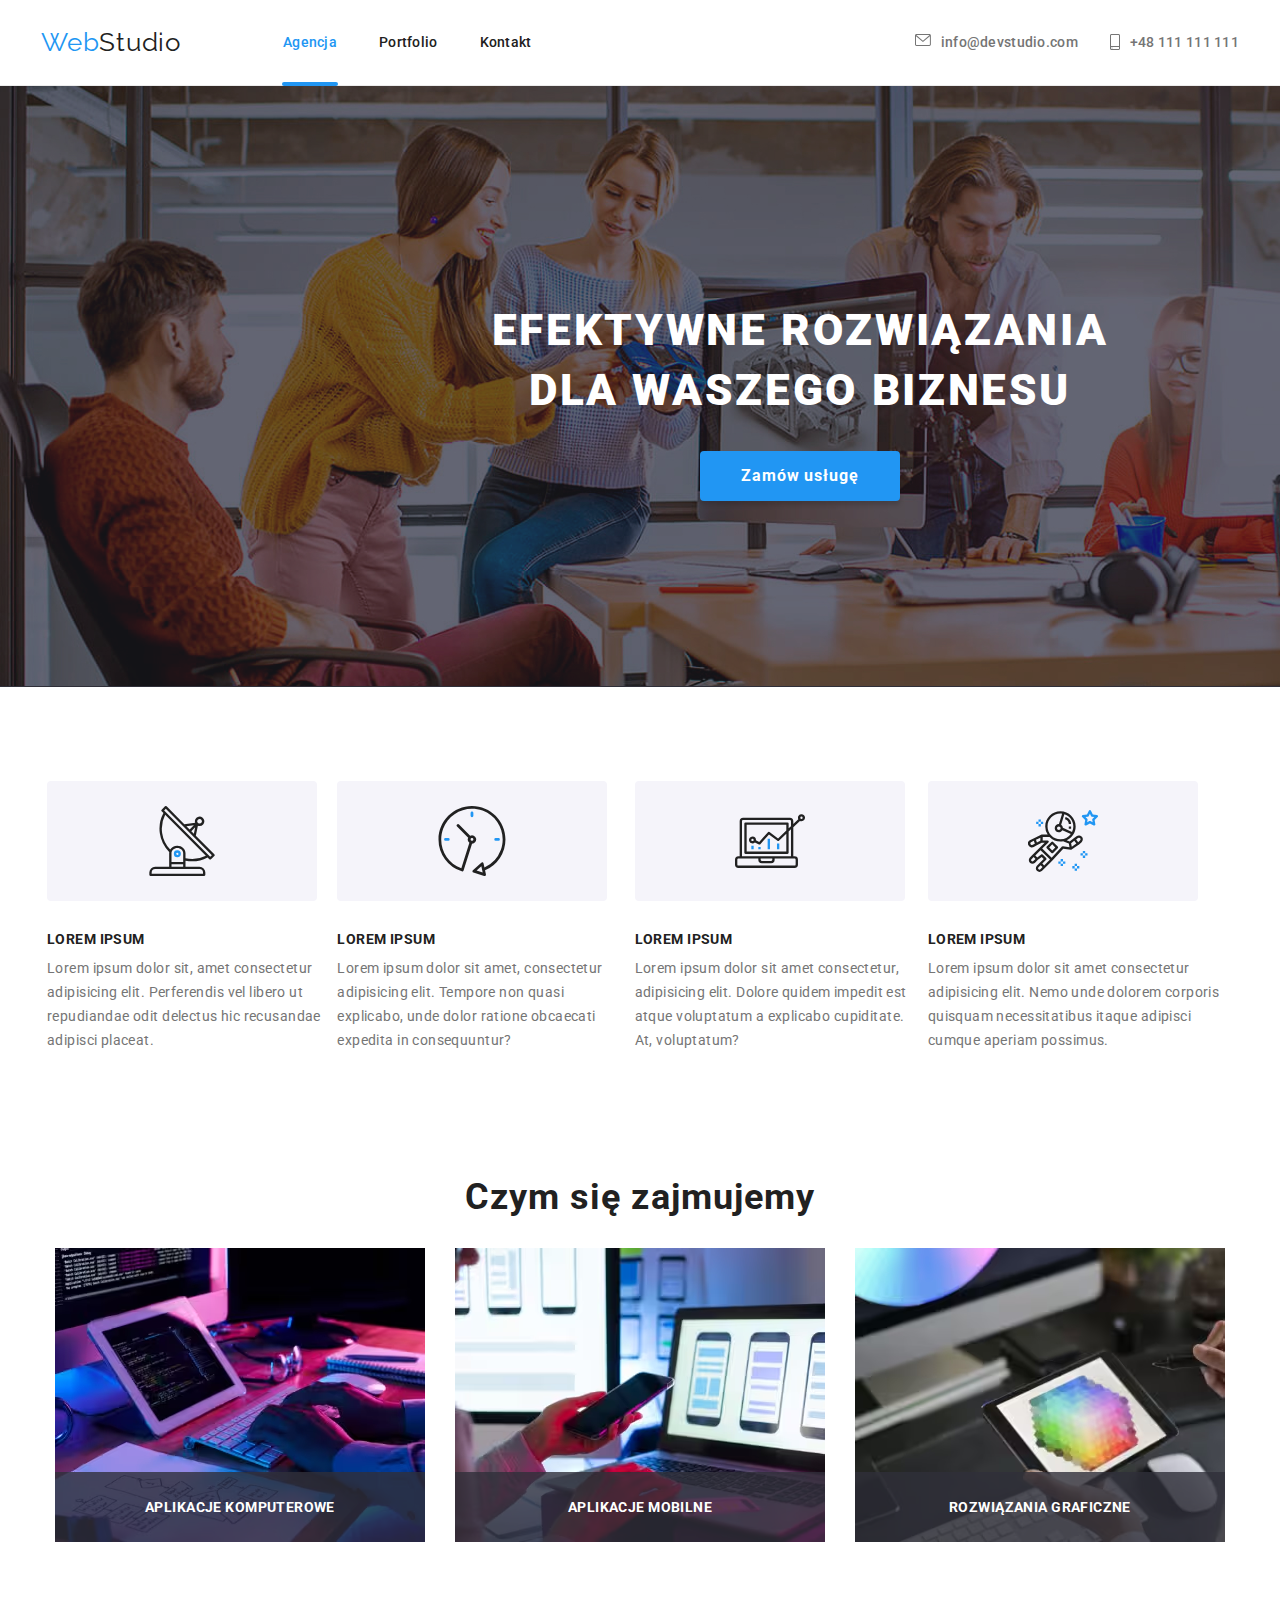
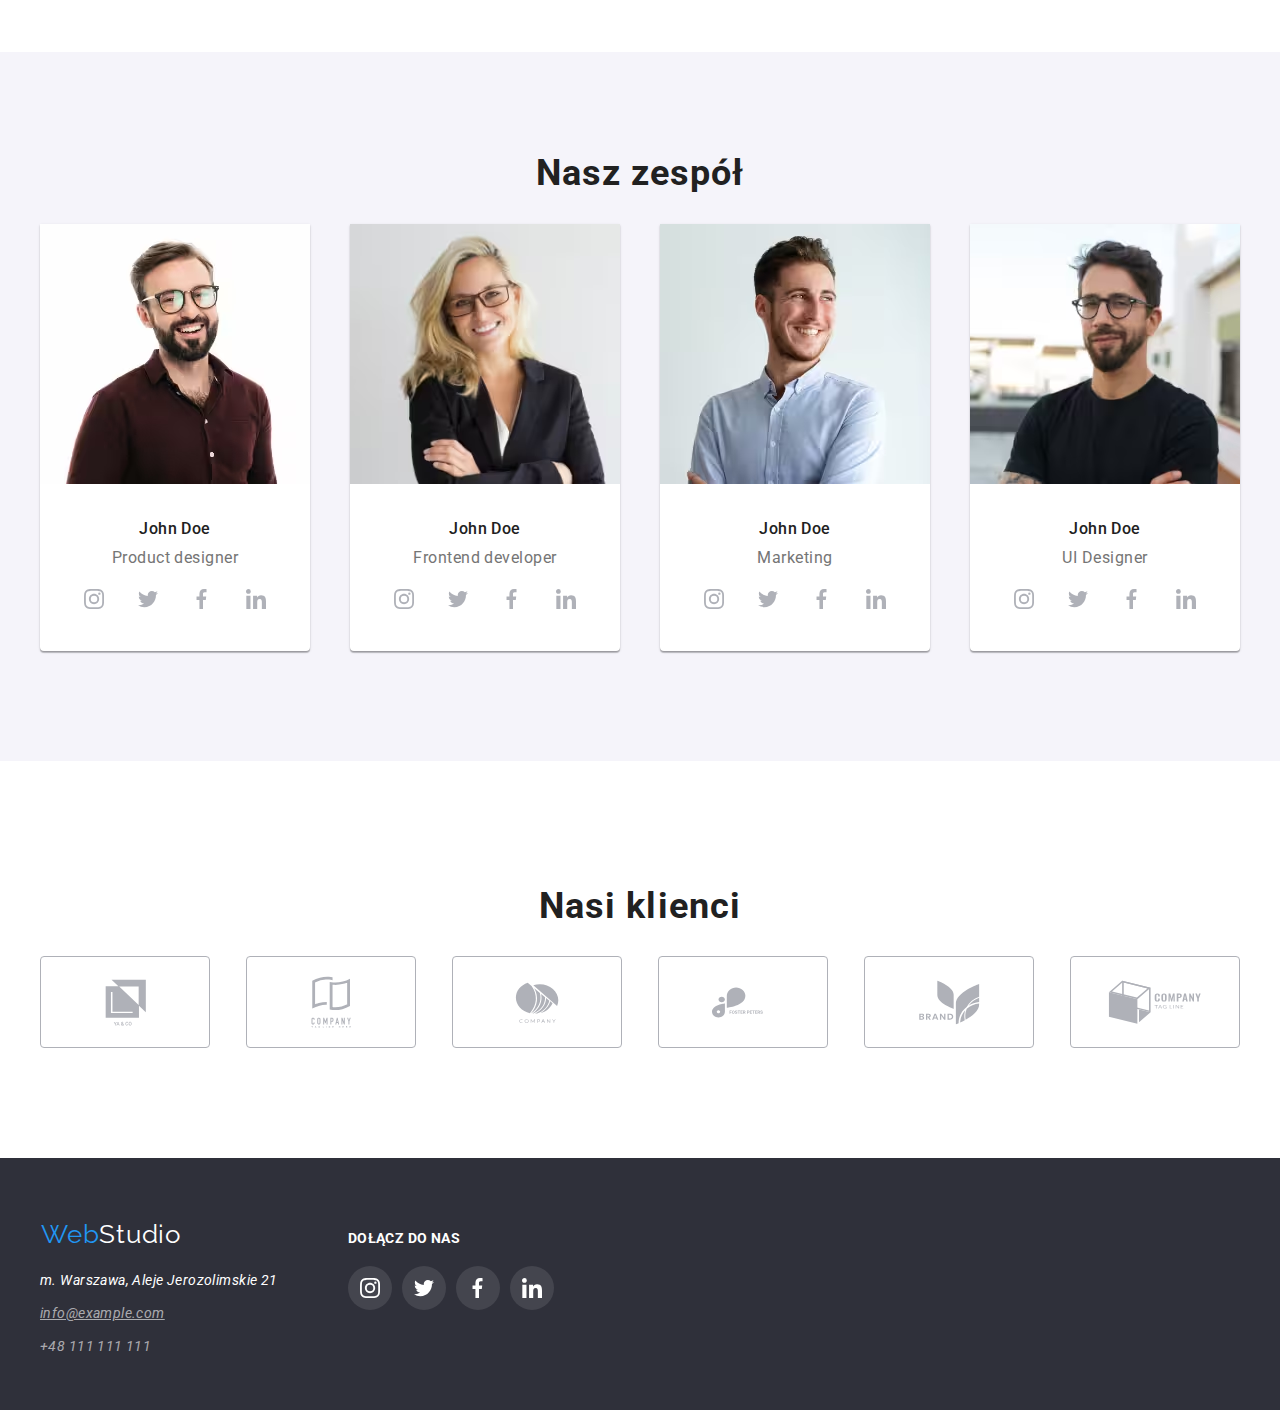
==== index.html @ 5cfadc45 "Initial commit" ====
<!DOCTYPE html>
<html lang="pl">
  <head>
    <meta charset="UTF-8" />
    <meta http-equiv="X-UA-Compatible" content="IE=edge" />
    <meta name="viewport" content="width=device-width, initial-scale=1.0" />
    <link rel="stylesheet" href="./css/normalize.css" />
    <link rel="stylesheet" href="./css/styles.css" />
    <link
      rel="stylesheet"
      href="https://fonts.googleapis.com/css?family=Raleway:700|Roboto:400,500,700,900"
    />
    <link rel="shortcut icon" href="#" />
    <title>Studio</title>
  </head>
  <body>
    <div class="modal is-hidden" data-modal>
      <div class="modal-window">
        <button class="modal-window-close" data-modal-close>
          <svg width="11px" height="11px">
            <use href="./images/icons.svg#icon-close-button"></use>
          </svg>
        </button>
      </div>
    </div>
    <header>
      <div class="container">
        <div class="header-left">
          <a href="index.html" rel="noopener noreferrer nofollow">
            <p class="logo">
              <span class="blue-text">Web</span>
              <span class="black-text">Studio</span>
            </p>
          </a>
          <nav>
            <!--Nawigacja strony-->
            <div class="box-nav-link">
              <a
                class="nav-link"
                href="index.html"
                rel="noopener noreferrer nofollow"
                >Agencja</a
              >
            </div>
            <div class="box-nav-link">
              <a href="portfolio.html" rel="noopener noreferrer nofollow"
                >Portfolio
              </a>
            </div>
            <div class="box-nav-link">
              <a href="./kontakt" rel="noopener noreferrer nofollow">Kontakt</a>
            </div>
          </nav>
        </div>
        <div class="header-right">
          <!--Dane kontaktowe-->
          <ul class="contact-top">
            <li>
              <a href="mailto:info@devstudio.com">
                <svg width="16px" height="12px">
                  <use href="./images/icons.svg#icon-mail"></use>
                </svg>
                info@devstudio.com
              </a>
            </li>
            <li>
              <a href="tel:+48111111111">
                <svg width="10px" height="16px">
                  <use href="./images/icons.svg#icon-tel"></use>
                </svg>
                +48 111 111 111
              </a>
            </li>
          </ul>
        </div>
      </div>
    </header>
    <main class="allwidth">
      <div id="order">
        <!--Treść z głównym nagłówkiem i przyciskiem-->
        <div class="container">
          <ul>
            <li>
              <h1>
                <span class="white-text"
                  >EFEKTYWNE ROZWIĄZANIA<br />
                  DLA WASZEGO BIZNESU</span
                >
              </h1>
            </li>
            <li>
              <button class="order-button" type="button" data-modal-open>
                Zamów usługę
              </button>
            </li>
          </ul>
        </div>
      </div>
      <div id="white">
        <div class="container">
          <ul class="lorem-index section">
            <li>
              <div class="div-icon-lorem">
                <svg width="70px" height="70px">
                  <use href="./images/icons.svg#icon-antenna1"></use>
                </svg>
              </div>
              <h4>LOREM IPSUM</h4>
              <p>
                Lorem ipsum dolor sit, amet consectetur adipisicing elit.
                Perferendis vel libero ut repudiandae odit delectus hic
                recusandae adipisci placeat.
              </p>
            </li>
            <li>
              <div class="div-icon-lorem">
                <svg width="70px" height="70px">
                  <use href="./images/icons.svg#icon-clock1"></use>
                </svg>
              </div>
              <h4>LOREM IPSUM</h4>
              <p>
                Lorem ipsum dolor sit amet, consectetur adipisicing elit.
                Tempore non quasi explicabo, unde dolor ratione obcaecati
                expedita in consequuntur?
              </p>
            </li>
            <li>
              <div class="div-icon-lorem">
                <svg width="70px" height="70px">
                  <use href="./images/icons.svg#icon-diagram1"></use>
                </svg>
              </div>
              <h4>LOREM IPSUM</h4>
              <p>
                Lorem ipsum dolor sit amet consectetur, adipisicing elit. Dolore
                quidem impedit est atque voluptatum a explicabo cupiditate. At,
                voluptatum?
              </p>
            </li>
            <li>
              <div class="div-icon-lorem">
                <svg width="70px" height="70px">
                  <use href="./images/icons.svg#icon-astronaut1"></use>
                </svg>
              </div>
              <h4>LOREM IPSUM</h4>
              <p>
                Lorem ipsum dolor sit amet consectetur adipisicing elit. Nemo
                unde dolorem corporis quisquam necessitatibus itaque adipisci
                cumque aperiam possimus.
              </p>
            </li>
          </ul>
        </div>
        <div class="what-we-do section container">
          <h2>Czym się zajmujemy</h2>
          <ul>
            <li>
              <!--Obraz po lewej-->
              <div class="picture-what-we-do">
                <div class="description-picture-what-we-do">
                  <p>APLIKACJE KOMPUTEROWE</p>
                </div>
                <picture>
                  <source
                    srcset="./images/picleft.avif"
                    type="image/avif"
                    width="370"
                    height="294"
                  />
                  <source
                    srcset="./images/picleft.png"
                    type="image/png"
                    width="370"
                    height="294"
                  />
                  <img
                    src="./images/picleft.jpg"
                    alt="Pisanie kodu to nasza pasja"
                    width="370"
                    height="294"
                  />
                </picture>
              </div>
            </li>
            <li>
              <!--Obraz w środku-->
              <div class="picture-what-we-do">
                <div class="description-picture-what-we-do">
                  <p>APLIKACJE MOBILNE</p>
                </div>
                <picture>
                  <source
                    srcset="./images/piccenter.avif"
                    type="image/avif"
                    width="370"
                    height="294"
                  />
                  <source
                    srcset="./images/piccenter.png"
                    type="image/png"
                    width="370"
                    height="294"
                  />
                  <img
                    src="./images/piccenter.jpg"
                    alt="Responsywność stron internetowych dostosowana do urządzeń"
                    width="370"
                    height="294"
                  />
                </picture>
              </div>
            </li>
            <li>
              <!--Obraz po prawej-->
              <div class="picture-what-we-do">
                <div class="description-picture-what-we-do">
                  <p>ROZWIĄZANIA GRAFICZNE</p>
                </div>
                <picture>
                  <source
                    srcset="./images/picright.avif"
                    type="image/avif"
                    width="370"
                    height="294"
                  />
                  <source
                    srcset="./images/picright.png"
                    type="image/png"
                    width="370"
                    height="294"
                  />
                  <img
                    src="./images/picright.jpg"
                    alt="Design i kolorystyka naszych stron zadowoli nawet najbardziej wymagających"
                    width="370"
                    height="294"
                  />
                </picture>
              </div>
            </li>
          </ul>
        </div>
      </div>
      <div id="team" class="section">
        <div class="container team">
          <h2>Nasz zespół</h2>
          <ul class="team-cards">
            <li>
              <!--Osoba 1-->
              <picture>
                <source
                  srcset="./images/team1.avif"
                  type="image/avif"
                  width="270"
                  height="260"
                />
                <source
                  srcset="./images/team1.png"
                  type="image/png"
                  width="270"
                  height="260"
                />
                <img
                  src="./images/team1.jpg"
                  alt="Uśmiechnięty Joe Doe w okularach i polo"
                  width="270"
                  height="260"
                />
              </picture>
              <!--Opis osoby 1-->
              <h4>John Doe</h4>
              <p>Product designer</p>
              <ul class="socials-in-team">
                <li>
                  <svg width="20px" height="20px">
                    <use href="./images/icons.svg#icon-instagram"></use>
                  </svg>
                </li>
                <li>
                  <svg width="20px" height="20px">
                    <use href="./images/icons.svg#icon-twitter"></use>
                  </svg>
                </li>
                <li>
                  <svg width="20px" height="20px">
                    <use href="./images/icons.svg#icon-facebook"></use>
                  </svg>
                </li>
                <li>
                  <svg width="20px" height="20px">
                    <use href="./images/icons.svg#icon-linkedin"></use>
                  </svg>
                </li>
              </ul>
            </li>
            <li>
              <!--Osoba 2-->
              <picture>
                <source
                  srcset="./images/team2.avif"
                  type="image/avif"
                  width="270"
                  height="260"
                />
                <source
                  srcset="./images/team2.png"
                  type="image/png"
                  width="270"
                  height="260"
                />
                <img
                  src="./images/team2.jpg"
                  alt="Pewna siebie blond włosa Joe w żakiecie"
                  width="270"
                  height="260"
                />
              </picture>
              <!--Opis osoby 2-->
              <h4>John Doe</h4>
              <p>Frontend developer</p>
              <ul class="socials-in-team">
                <li>
                  <svg width="20px" height="20px">
                    <use href="./images/icons.svg#icon-instagram"></use>
                  </svg>
                </li>
                <li>
                  <svg width="20px" height="20px">
                    <use href="./images/icons.svg#icon-twitter"></use>
                  </svg>
                </li>
                <li>
                  <svg width="20px" height="20px">
                    <use href="./images/icons.svg#icon-facebook"></use>
                  </svg>
                </li>
                <li>
                  <svg width="20px" height="20px">
                    <use href="./images/icons.svg#icon-linkedin"></use>
                  </svg>
                </li>
              </ul>
            </li>
            <li>
              <!--Osoba 3-->
              <picture>
                <source
                  srcset="./images/team3.avif"
                  type="image/avif"
                  width="270"
                  height="260"
                />
                <source
                  srcset="./images/team3.png"
                  type="image/png"
                  width="270"
                  height="260"
                />
                <img
                  src="./images/team3.jpg"
                  alt="Szczęśliwy Joe w jasnej koszuli"
                  width="270"
                  height="260"
                />
              </picture>
              <!--Opis osoby 3-->
              <h4>John Doe</h4>
              <p>Marketing</p>
              <ul class="socials-in-team">
                <li>
                  <svg width="20px" height="20px">
                    <use href="./images/icons.svg#icon-instagram"></use>
                  </svg>
                </li>
                <li>
                  <svg width="20px" height="20px">
                    <use href="./images/icons.svg#icon-twitter"></use>
                  </svg>
                </li>
                <li>
                  <svg width="20px" height="20px">
                    <use href="./images/icons.svg#icon-facebook"></use>
                  </svg>
                </li>
                <li>
                  <svg width="20px" height="20px">
                    <use href="./images/icons.svg#icon-linkedin"></use>
                  </svg>
                </li>
              </ul>
            </li>
            <li>
              <!--Osoba 4-->
              <picture>
                <source
                  srcset="./images/team4.avif"
                  type="image/avif"
                  width="270"
                  height="260"
                />
                <source
                  srcset="./images/team4.png"
                  type="image/png"
                  width="270"
                  height="260"
                />
                <img
                  src="./images/team4.jpg"
                  alt="Zadowolony Joe w okularach i t-shircie"
                  width="270"
                  height="260"
                />
              </picture>
              <!--Opis osoby 4-->
              <h4>John Doe</h4>
              <p>UI Designer</p>
              <ul class="socials-in-team">
                <li>
                  <svg width="20px" height="20px">
                    <use href="./images/icons.svg#icon-instagram"></use>
                  </svg>
                </li>
                <li>
                  <svg width="20px" height="20px">
                    <use href="./images/icons.svg#icon-twitter"></use>
                  </svg>
                </li>
                <li>
                  <svg width="20px" height="20px">
                    <use href="./images/icons.svg#icon-facebook"></use>
                  </svg>
                </li>
                <li>
                  <svg width="20px" height="20px">
                    <use href="./images/icons.svg#icon-linkedin"></use>
                  </svg>
                </li>
              </ul>
            </li>
          </ul>
        </div>
      </div>
      <div id="clients" class="section">
        <div class="container">
          <h2>Nasi klienci</h2>
          <ul class="clients-logo-list">
            <li>
              <!--Pierwszy klient--><svg width="41px" height="47px">
                <use href="./images/icons.svg#icon-company1"></use>
              </svg>
            </li>
            <li>
              <!--Drugi klient--><svg width="40px" height="52px">
                <use href="./images/icons.svg#icon-company2"></use>
              </svg>
            </li>
            <li>
              <!--Trzeci klient--><svg width="44px" height="41px">
                <use href="./images/icons.svg#icon-company3"></use>
              </svg>
            </li>
            <li>
              <!--Czwarty klient--><svg width="63px" height="45px">
                <use href="./images/icons.svg#icon-company4"></use>
              </svg>
            </li>
            <li>
              <!--Piąty klient--><svg width="63px" height="45px">
                <use href="./images/icons.svg#icon-company5"></use>
              </svg>
            </li>
            <li>
              <!--Szósty klient--><svg width="94px" height="44px">
                <use href="./images/icons.svg#icon-company6"></use>
              </svg>
            </li>
          </ul>
        </div>
      </div>
    </main>
    <footer>
      <div class="container">
        <div class="contact-in-footer">
          <a href="index.html" rel="noopener noreferrer nofollow">
            <p class="logo">
              <span class="blue-text">Web</span
              ><span class="white-text">Studio</span>
            </p>
          </a>
          <address>
            <!--Dane kontaktowe stopka-->
            <p class="contact-bottom-add">
              m. Warszawa, Aleje Jerozolimskie 21
            </p>
            <p class="contact-bottom-mail">info@example.com</p>
            <p class="contact-bottom-tel">+48 111 111 111</p>
          </address>
        </div>
        <div class="footer-right">
          <p>DOŁĄCZ DO NAS</p>
          <ul class="socials-in-footer">
            <li>
              <svg width="20px" height="20px">
                <use href="./images/icons.svg#icon-instagram"></use>
              </svg>
            </li>
            <li>
              <svg width="20px" height="20px">
                <use href="./images/icons.svg#icon-twitter"></use>
              </svg>
            </li>
            <li>
              <svg width="20px" height="20px">
                <use href="./images/icons.svg#icon-facebook"></use>
              </svg>
            </li>
            <li>
              <svg width="20px" height="20px">
                <use href="./images/icons.svg#icon-linkedin"></use>
              </svg>
            </li>
          </ul>
        </div>
      </div>
    </footer>
    <script src="./js/modal.js"></script>
  </body>
</html>
---- css/styles.css ----
body{
    background-color: #FFFFFF;
    color: #212121;
    font-family: 'Roboto';
    display:flex;
    flex-direction: column;
}
ul{
    list-style-type: none;
}
.allwidth{
    width:100%;
}
button{
    border: none;
}
button:hover{
    cursor: pointer;
}
#white h2{
    font-size: 36px;
    line-height: 117%;
    text-align: center;
    letter-spacing: 0.03em;
}
#team h2{
    font-size: 36px;
    line-height: 117%;
    text-align: center;
    letter-spacing: 0.03em;
}
.container{
    width:1200px;
}
.blue-text,
address p:hover,
address p:focus,
a:hover,
a:focus,
a.nav-link,
.contact-top a:hover,
.contact-top a:focus{
    color: #2196F3;
}
.black-text{
    color: #212121;
}
.white-text{
    color: #FFFFFF;
}

/*header*/
header{
    border-bottom: 1px solid #ECECEC;
    width: 100%;
    display: flex;
    justify-content: center;
}
header .container{
    display:flex;
    flex-direction: row;
    justify-content: space-between;
    align-items: center;
}
header .header-left{
    display: flex;
    flex-direction: row;
}
header ul.contact-top{
    margin:0;
    padding-left: 0px;
}
header ul.contact-top li:first-child{
    padding-right: 30px;
}
header .logo{
    padding-right: 100px;
}
.logo {
    font-family: 'Raleway';
    font-size: 26px;
    line-height: 119%;
    letter-spacing: 0.03em;
    display:flex;
}
/* nav */
nav {
    font-weight: 500;
    font-size: 14px;
    line-height: 115%;
    letter-spacing: 0.02em;
    display: flex;
    align-items: center;
    flex-direction: row;
    position: relative;
}
nav a{
    transition: 250ms cubic-bezier(0.4, 0, 0.2, 1);
}
div.box-nav-link{
    margin-left: 40px;
}
div.box-nav-link:first-child{
    margin-left: 0;
}
div.box-nav-link{
    height: 100%;
    display: flex;
    align-items: center;
    position: relative;
}
a.nav-link::after{
    content: "";
    width: 100%;
    height: 4px;
    display: inline-block;
    background-color:#2196F3;
    border-radius: 2px;
    position: absolute;
    bottom: -1px;
    left: 0px;
}
/* contact-top*/
ul.contact-top{
    display: flex;
    flex-direction: row;
    justify-content: center;
}
li.contact-top{
    align-items: center;
}
.contact-top svg{
    fill: #757575;
    margin-right: 10px;
}
.contact-top a {
    color: #757575;
    font-family: 'Roboto';
    font-weight: 500;
    font-size: 14px;
    letter-spacing: 0.02em;
    display: flex;
    flex-direction: row;
    justify-content: space-between;
    transition: 250ms cubic-bezier(0.4, 0, 0.2, 1);
}
.contact-top a:hover svg,
.contact-top a:focus svg{
    fill: #2196F3;
}
/*footer*/
footer{
    background-color: #2F303A;
    width: 100%;
    display: flex;
    justify-content: space-around;
    height:252px;
}
footer .logo {
    margin: 0;
}
footer .container{
    display: flex;
    flex-direction: row;
    justify-content: flex-start;
    align-items: center;
}
footer .contact-in-footer{
    margin-right: 70px;
    height: 100%;
    padding-top:60px;
}
.contact-in-footer a{
    width:145px;
    height:31px;
    transition: 250ms cubic-bezier(0.4, 0, 0.2, 1);
}
.footer-right{
    height: 100%;
    padding-top: 72px;
}
ul.socials-in-footer {
    padding-left: 0;
    display: flex;
    flex-direction: row;
    justify-content: space-between;
    margin-top: 20px;
    margin-bottom: 0;
}
.socials-in-footer li{
    width: 44px;
    height: 44px;
    margin-left: 10px;
    display: flex;
    align-items: center;
    justify-content: center;
    background: #ffffff1a;
    border-radius: 50%;
    transition: 250ms cubic-bezier(0.4, 0, 0.2, 1);
}
.socials-in-footer li:first-child {
    margin-left: 0;
}
.socials-in-footer svg{
    fill:#FFFFFF;
}
.socials-in-footer li:hover,
.socials-in-footer li:focus{
    background: #2196F3;
    border-radius: 50%;
}
.footer-right p{
    font-weight: 700;
    font-size: 14px;
    letter-spacing: 0.03em;
    color: #FFFFFF;
    margin:0;
}

/*dalsze style*/
address p {
    font-weight: 400;
    font-size: 14px;
    line-height: 171%;
    letter-spacing: 0.03em;
    transition: 250ms cubic-bezier(0.4, 0, 0.2, 1);
}

.contact-bottom-add {
    color: #ffffff;
    margin:0;
    padding-top: 20px;
    padding-bottom: 9px;
}

.contact-bottom-mail {
    text-decoration-line: underline;
    color: #ffffff99;
    margin: 0;
}

.contact-bottom-tel {
    color: #ffffff99;
    padding-bottom: 60px;
    margin: 0;
    padding-top:9px;
}

/*wszystkie linki*/
a{
    text-decoration: none;
    color: #212121;
    display: inline-block;
    padding: 1px;
}

/*id order w index.html*/
#order {
    background-color: #2F303A;
    display: flex;
    justify-content: center;
    padding: 170px 0px;
    background-image: url('../images/team-work.png');
    background-repeat: no-repeat;
    background-position: 50% 50%;
    box-shadow: inset 1600px 600px rgba(47,48,58, 40%);
    background-size: contain;
    min-width: 1600px;
}
#order ul{
    display: flex;
    flex-direction: column;
    justify-content: center;
    align-items: center;
}
#order h1 {
    text-align: center;
    font-weight: 900;
    font-size: 44px;
    line-height: 136%;
    letter-spacing: 0.06em;
    text-transform: uppercase;
}
button.order-button {
    background-color: #2196F3;
    color: #FFFFFF;
    box-shadow: 0px 4px 4px #00000026;
    border-radius: 4px;
    font-weight: 700;
    font-size: 16px;
    line-height: 188%;
    text-align: center;
    padding: 10px 41px;
    letter-spacing: 0.06em;
}
#order .container ul{
    padding-left: 0;
}


/*opisy lorem w index.html*/
#white {
    margin: 0;
    display: flex;
    flex-direction: column;
    justify-content: center;
    align-items: center;
}
.lorem-index{
    font-size: 14px;
    letter-spacing: 0.03em;
   display: flex;
}
.lorem-index h4{
    margin:0;
    padding-top:30px;
    padding-bottom: 10px;
}
.lorem-index p{
    line-height: 171%;
    color:#757575;
    margin:0;
}
ul.lorem-index{
    padding-left: 0;
    padding-bottom: 0;
    margin:0;
}
.lorem-index li{
    padding: 0 7px;
}
.div-icon-lorem{
    width: 270px;
    height: 120px;
    background: #F5F4FA;
    border-radius: 4px;
    display: flex;
    align-items: center;
    justify-content: center;
}
/*czym się zajmujemy*/

.what-we-do ul{
    display:flex;
    justify-content: center;
    padding-left:0px;
}
.what-we-do li{
    padding-left: 30px;
}
.what-we-do li:first-child{
    padding-left: 0px;
}
.picture-what-we-do{
    width: 370px;
    height: 294px;
    position: relative;
}
.description-picture-what-we-do{
    position: absolute;
    bottom: 0px;
    width: 370px;
    height: 70px;
    background: rgba(47, 48, 58, 0.8);
}
.description-picture-what-we-do p{
    font-weight: 700;
    font-size: 14px;
    line-height: 16px;
    text-align: center;
    letter-spacing: 0.03em;
    text-transform: uppercase;
    color: #FFFFFF;
    padding: 27px 90px;
    margin: 0px;
}

/*id team w index.html*/
#team {
    background-color: #F5F4FA;
    padding-top: 70px;
    display: flex;
    justify-content: center;
}
#team ul.team-cards{
    display: flex;
    flex-direction: row;
    justify-content: space-between;
    padding-left: 0;
}
#team li {
    background-color: #FFFFFF;
    box-shadow: 0px 1px 3px rgba(0, 0, 0, 0.12), 0px 1px 1px rgba(0, 0, 0, 0.14), 0px 2px 1px rgba(0, 0, 0, 0.2);
    border-radius: 0px 0px 4px 4px;
}
ul.socials-in-team{
    padding-left: 0;
    text-align: center;
    display: flex;
    flex-direction: row;
    justify-content: center;
    margin-bottom: 30px;
}
#team .socials-in-team li{
    box-shadow:none;
    width: 44px;
    height: 44px;
    margin-left: 10px;
    display: flex;
    align-items: center;
    justify-content: center;
    background: #ffffff;
    border-radius: 50%;
    transition: 250ms cubic-bezier(0.4, 0, 0.2, 1);
}
#team .socials-in-team li:first-child{
    margin-left: 0;
}
#team .socials-in-team svg{
    fill:#AFB1B8;
}
#team .socials-in-team li:hover,
#team .socials-in-team li:focus{
    background: #2196F3;
    border-radius: 50%;
}
#team .socials-in-team li:hover svg,
#team .socials-in-team li:focus svg{
    fill: #ffffff;
}
#team h4{
    font-weight: 500;
    font-size: 16px;
    line-height: 19px;
    text-align: center;
    letter-spacing: 0.03em;
    color: #212121;
    margin:0;
    padding-top: 30px;
}
#team p{
    font-weight: 400;
    font-size: 16px;
    line-height: 19px;
    text-align: center;
    letter-spacing: 0.03em;
    color: #757575;
    padding-bottom: 10px;
    padding-top: 10px;
    margin:0;
}
/*nasi klienci #clients*/
#clients{
    display: flex;
    flex-direction: column;
    align-items: center;
    text-align: center;
}
.clients-logo-list{
    display: flex;
    flex-direction: row;
    justify-content: space-between;
    padding-left: 0;
}
#clients li{
    width:170px;
    height:92px;
    border: 1px solid #AFB1B8;
    border-radius: 4px;
    margin-left: 30px;
    display: flex;
    align-items: center;
    justify-content: center;
    transition: 250ms cubic-bezier(0.4, 0, 0.2, 1);
}
#clients li:first-child{
    margin-left: 0;
}
#clients li:hover,
#clients li:focus{
    border: 1px solid #2196F3;
}
#clients h2{
    font-weight: 700;
    font-size: 36px;
    line-height: 42px;
    letter-spacing: 0.03em;
}
#clients svg{
    fill:#AFB1B8;
}
#clients li:hover svg,
#clients li:focus svg{
    fill:#2196F3;
}

/*przyciski w portfolio.html*/
.filter-buttons{
    line-height: 162%;
    text-align: center;
    display: flex;
    align-items: row;
    justify-content: center;
}

.filter-buttons button{
    background-color: #F5F4FA;
    border-radius: 4px;
    padding: 10px 41px;
    margin-left:5px;
    margin-right:5px;
    margin-bottom: 34px;
    font-weight: 500;
    font-size: 16px;
    line-height: 162%;
    transition: 250ms cubic-bezier(0.4, 0, 0.2, 1);
}

.filter-buttons button:hover,
.filter-buttons button:focus{
    background-color: #2196F3;
    color: #ffffff;
    box-shadow: 0px 3px 1px rgba(0, 0, 0, 0.1), 0px 1px 2px #00000014, 0px 2px 2px rgba(0, 0, 0, 0.12);
}

/*obrazy z podpisami w portfolio.html*/
.main-portfolio{
    margin: 0;
    display: flex;
    flex-direction: column;
    justify-content: center;
    align-items: center;
}
.main-portfolio ul{
    padding-left: 0;
}
.projects{
    display: flex;
    flex-flow: row wrap;
}
.projects li{
    width: 370px;
    height:404px;
    margin-top: 30px;
    position: relative;
    overflow: hidden;
    transition: 250ms cubic-bezier(0.4, 0, 0.2, 1);
}
.picture-projects{
    position: relative;
    overflow: hidden;
}
.projects li:hover{
    box-shadow: 0px 1px 1px rgba(0, 0, 0, 0.12), 0px 4px 4px rgba(0, 0, 0, 0.06), 1px 4px 6px rgba(0, 0, 0, 0.16);
}
.projects li:hover .overlay-projects{
    transform: translateY(0);
}
.overlay-projects{
    position: absolute;
    width: 370px;
    height: 294px;
    background: rgba(33, 150, 243, 0.9);
    transform: translateY(101%);
    transition: transform 250ms cubic-bezier(0.4, 0, 0.2, 1);
    width: 100%;
    height: 100%;
    padding: 49px 45px 49px 24px;
}
.overlay-projects span{
    font-weight: 400;
    font-size: 18px;
    line-height: 156%;
    letter-spacing: 0.03em;
    color: #FFFFFF;
    margin:0;
}
.projects li:nth-child(-n+3){
    margin-top: 0;
}
.projects ul{
    margin-bottom: 30px;
}
ul.projects.container{
    padding-left: 0;
}
.projects li:nth-child(3n+2){
    margin-left: 30px;
    margin-right: 30px;
}
.projects h4{
    font-size: 18px;
    line-height: 200%;
    letter-spacing: 0.06em;
    padding-left: 24px;
    padding-right: 24px;
    margin-top: 20px;
    margin-bottom: 0;
}
.projects p{
    font-size: 16px;
    line-height: 188%;
    letter-spacing: 0.03em;
    padding-left: 24px;
    margin-bottom: 20px;
    margin-top: 4px;
}
.projects li{
    border-bottom: 1px solid #EEEEEE;
    border-left: 1px solid #EEEEEE;
    border-right: 1px solid #EEEEEE;
}
.section{
    padding-top: 94px;
    padding-bottom: 94px;
}
/*okno modalne*/
.is-hidden{
    pointer-events: none;
    visibility: hidden;
    opacity: 1;
    transform: translateX(0) translateY(0) scale(0) rotate(0) skew(0);
}
div.modal{
    position: fixed;
    background: rgba(0, 0, 0, 0.2);
    width: 100%;
    height: 100%;
    display: flex;
    align-items: center;
    justify-content: center;
    opacity:1;
    visibility: unset;
    transition: transform 250ms cubic-bezier(0.4, 0, 0.2, 1);
    z-index: 3;
}
div.modal-window{
    position: absolute;
    width: 528px;
    height: 581px;
    box-shadow: 0px 1px 3px rgba(0, 0, 0, 0.12), 0px 1px 1px rgba(0, 0, 0, 0.14), 0px 2px 1px rgba(0, 0, 0, 0.2);
    border-radius: 4px;
    background: #FFFFFF;
    overflow: hidden;
}
div.modal-window-close{
    background: #FFFFFF;
    border-radius: 4px; 
}
button.modal-window-close{
    position: absolute;
    top: 8px;
    right: 8px;
    width: 30px;
    height: 30px;
    border-radius: 2px;
    border: 1px solid rgba(0, 0, 0, 0.1);
    background: #ffffff;
    border-radius: 50%;
}
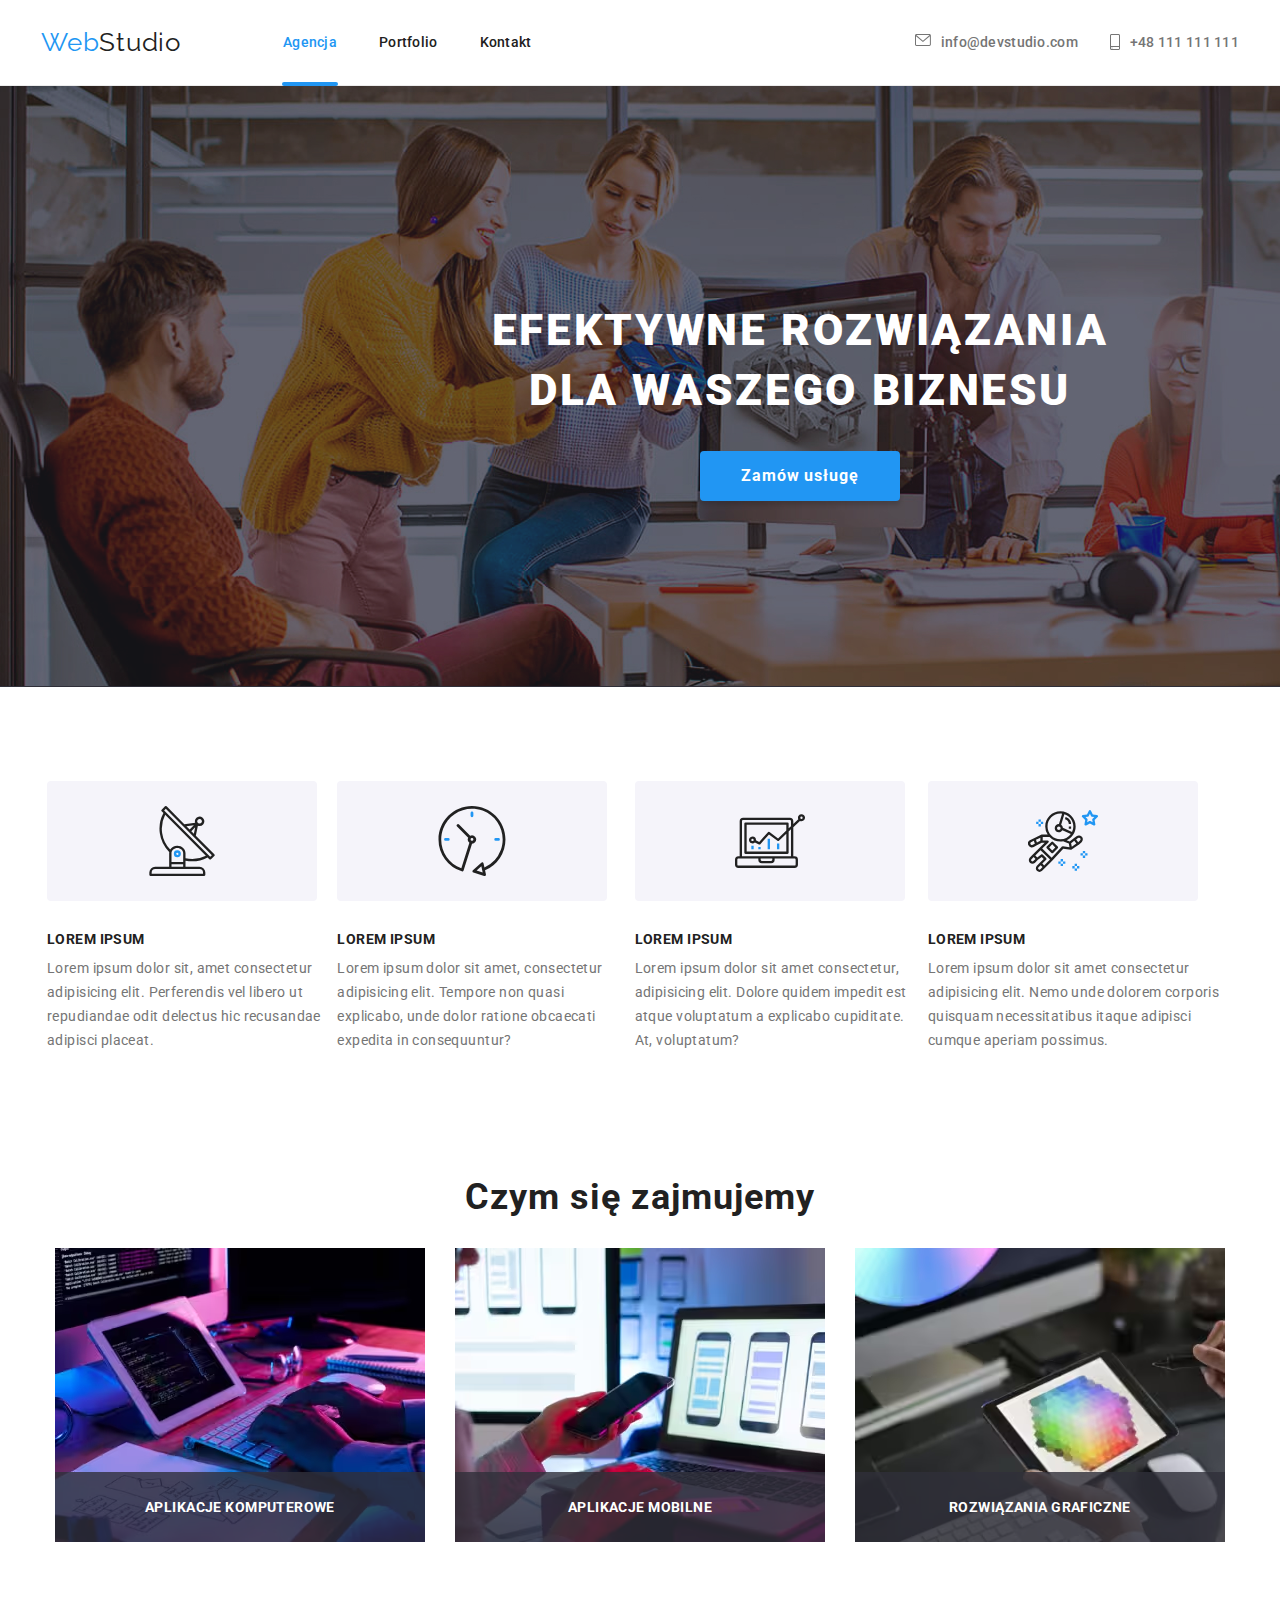
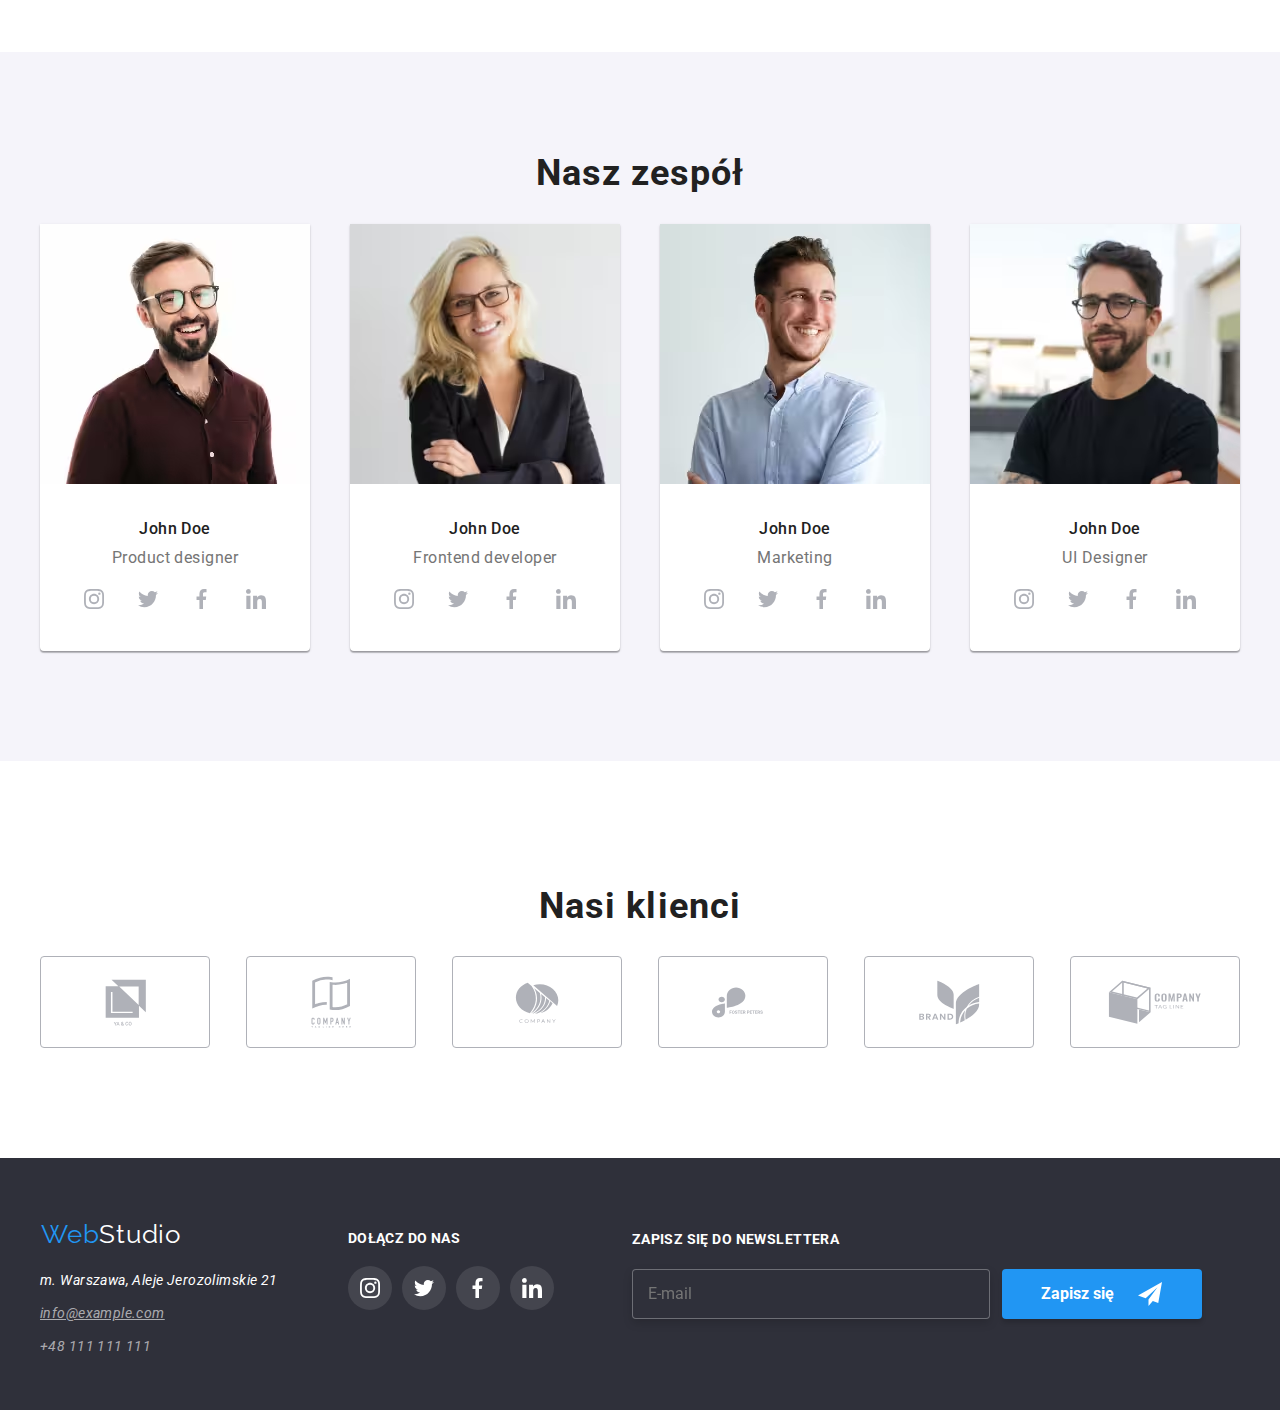
==== commit e20bd507: "Hw06 v.1.0" ====
--- a/index.html
+++ b/index.html
@@ -16,11 +16,61 @@
   <body>
     <div class="modal is-hidden" data-modal>
       <div class="modal-window">
+        <!--przycisk zamykania okna moadlnego-->
         <button class="modal-window-close" data-modal-close>
           <svg width="11px" height="11px">
             <use href="./images/icons.svg#icon-close-button"></use>
           </svg>
         </button>
+        <!--formularz w oknie modalnym-->
+        <div class="form-modal">
+          <h2>Zostaw swoje dane w formularzu poniżej</h2>
+          <form name="order_form" id="form_modal" action="">
+          <ul>
+            <li><!--Imie form-modal-->
+            <label for="username">
+              Imie
+              <div class="input-form-modal">
+               <svg width="12px" height="12px">
+                <use href="./images/icons.svg#icon-name_icon_modal">
+                </use>
+                </svg><input type="text" name="username"/>
+                </div>
+            </label>
+          </li>
+            <li><!--Numer telefonu form-modal-->
+              <label for="phone-number">Telefon
+                <div class="input-form-modal">
+          <svg width="13px" height="13px">
+                <use href="./images/icons.svg#icon-phone_icon_modal"></use>
+          </svg>
+          <input type="text" name="phone-number"/>
+          </div></label>
+        </li>
+            <li><!--E-mail form-modal-->
+              <label for="email">Email
+                <div class="input-form-modal">
+          <svg width="15px" height="12px">
+                <use href="./images/icons.svg#icon-email_icon_modal"></use>
+          </svg>
+          <input type="text" name="email"/>
+          </div>
+        </label>
+            </li>
+            <li><!--Komentarz form-modal-->
+              <label for="user-description">Komentarz
+         <textarea name="user-description" id="user-description" cols="30" rows="10" placeholder="Wprowadź tekst"></textarea>
+         </label>
+          </li>
+          </ul><!--Checkbox i zgoda Regulaminu form-modal-->
+          <div class="modal-agreement">
+            <input name="checkbox" id="checkbox" type="checkbox">
+          </input>
+            <p>Oświadczam iż akceptuję <a href="">Regulamin</a> i <a href="">Politykę Prywatności.</a></p>
+          </div>
+          <button type="submit">Wyślij</button>
+          </form>
+        </div>
       </div>
     </div>
     <header>
@@ -498,7 +548,7 @@
             <p class="contact-bottom-tel">+48 111 111 111</p>
           </address>
         </div>
-        <div class="footer-right">
+        <div class="footer-middle">
           <p>DOŁĄCZ DO NAS</p>
           <ul class="socials-in-footer">
             <li>
@@ -522,6 +572,20 @@
               </svg>
             </li>
           </ul>
+        </div>
+        <div class="footer-right">
+          <form name="form-footer" action="">
+            <label id="email-newsletter" for="email-newsletter">ZAPISZ SIĘ DO NEWSLETTERA</label>
+            <div class="form-footer">
+              <input type="email" text="E-mail" name="email-newsletter" placeholder="E-mail"/>
+            
+            <button type="submit" name="email-newsletter">
+              <p>Zapisz się</p>
+              <svg width="24px" height="24px">
+                <use href="./images/icons.svg#icon-send_icon_footer"></use>
+              </svg>
+            </button></div>
+          </form>
         </div>
       </div>
     </footer>
--- a/css/styles.css
+++ b/css/styles.css
@@ -175,7 +175,7 @@
     height:31px;
     transition: 250ms cubic-bezier(0.4, 0, 0.2, 1);
 }
-.footer-right{
+.footer-middle{
     height: 100%;
     padding-top: 72px;
 }
@@ -209,12 +209,41 @@
     background: #2196F3;
     border-radius: 50%;
 }
-.footer-right p{
+.footer-middle p,
+.footer-right label{
     font-weight: 700;
     font-size: 14px;
     letter-spacing: 0.03em;
     color: #FFFFFF;
     margin:0;
+}
+.footer-right{
+    padding-top: 72px;
+    margin-left: 78px;
+    height: 100%;
+}
+.footer-right svg{
+    fill:#FFFFFF;
+    margin-left: 24px;
+}
+.footer-right button{
+    width: 200px;
+    height: 50px;
+    background: #2196F3;
+    box-shadow: 0px 4px 4px rgba(0, 0, 0, 0.15);
+    border-radius: 4px;
+    color:#FFFFFF;
+    font-weight: 700;
+    font-size: 16px;
+    line-height: 188%;
+    position: relative;
+    display: flex;
+    justify-content: center;
+    align-items: center;
+}
+.form-footer{
+    display: flex;
+    margin-top: 20px;
 }
 
 /*dalsze style*/
@@ -658,3 +687,140 @@
     background: #ffffff;
     border-radius: 50%;
 }
+.form-modal{
+    display: flex;
+    flex-direction: column;
+    align-items: center;
+    height: 100%;
+    width: 100%;
+    margin-top: 40px;
+}
+.form-modal h2{
+    font-size: 20px;
+    letter-spacing: 0.03em;
+    color: #212121;
+    margin: 0px;
+}
+.form-modal ul{
+    display: flex;
+    flex-direction: column;
+    align-content: space-between;
+    width: 448px;
+    padding:0px;
+    margin: 0px;
+}
+.form-modal li{
+    display: flex;
+    flex-direction: column;
+    position: relative;
+}
+.form-modal svg{
+    position: absolute;
+    top: 55%;
+    left: 13px;
+    fill:#212121;
+}
+.form-modal input[type="text"]{
+    width: 448px;
+    height: 40px;
+    border: 1px solid #21212133;
+    border-radius: 4px;
+    margin-top: 5px;
+    font-weight: 400;
+    font-size: 12px;
+    line-height: 14px;
+    letter-spacing: 0.01em;
+    padding-left: 35px;
+}
+.form-modal textarea:focus,
+.form-modal textarea:hover,
+.form-modal input[type="text"]:focus,
+.form-modal input[type="text"]:hover{
+    border: 1px solid #2196F3;
+    transition: transform 250ms cubic-bezier(0.4, 0, 0.2, 1);
+}
+.input-form-modal:focus svg,
+.input-form-modal:hover svg{
+    fill: #2196F3;
+    transition: transform 250ms cubic-bezier(0.4, 0, 0.2, 1);
+}
+.form-modal textarea{
+    border: 1px solid rgba(33, 33, 33, 0.2);
+    border-radius: 4px;
+    font-weight: 400;
+    font-size: 12px;
+    line-height: 14px;
+    letter-spacing: 0.01em; 
+    color: #75757580;
+    padding: 12px 16px;
+    width: 448px;
+    height: 120px;
+    resize:none;
+    margin-top: 5px;
+}
+.form-modal label{
+    font-weight: 400;
+    font-size: 12px;
+    line-height: 100%;
+    letter-spacing: 0.01em;
+    color: #757575;
+    padding-top: 10px;
+    padding-bottom: 4px;
+}
+#form_modal{
+    display: flex;
+    flex-direction: column;
+    align-items: center;
+}
+.modal-agreement{
+    display: flex;
+    flex-direction: row;
+    width: 100%;
+    justify-content: center;
+    position: relative;
+}
+.modal-agreement p{
+    padding-left: 5px;
+    font-weight: 400;
+    font-size: 14px;
+    line-height: 171%;
+    letter-spacing: 0.03em;
+    color: #757575;
+}
+.modal-agreement a{
+    text-decoration-line: underline;
+    color: #2196F3;
+}
+#checkbox{
+    width: 16px;
+    height: 15px;
+    border: 2px solid #000000;
+    border-radius: 2px;
+    position: absolute;
+    top:36%;
+    left:3px;
+}
+.form-modal button{
+    width: 200px;
+    height: 50px;
+    background: #2196F3;
+    box-shadow: 0px 4px 4px rgba(0, 0, 0, 0.15);
+    border-radius: 4px;
+    font-weight: 700;
+    line-height: 188%;
+    letter-spacing: 0.06em;
+    color: #FFFFFF;
+}
+
+.form-footer input{
+    border: 1px solid rgba(255, 255, 255, 0.3);
+    filter: drop-shadow(0px 4px 4px rgba(0, 0, 0, 0.15));
+    border-radius: 4px;
+    background: #2F303A;
+    width: 358px;
+    height: 50px;
+    padding-left: 15px;
+    margin-right: 12px;
+    color:#FFFFFF;
+}
+
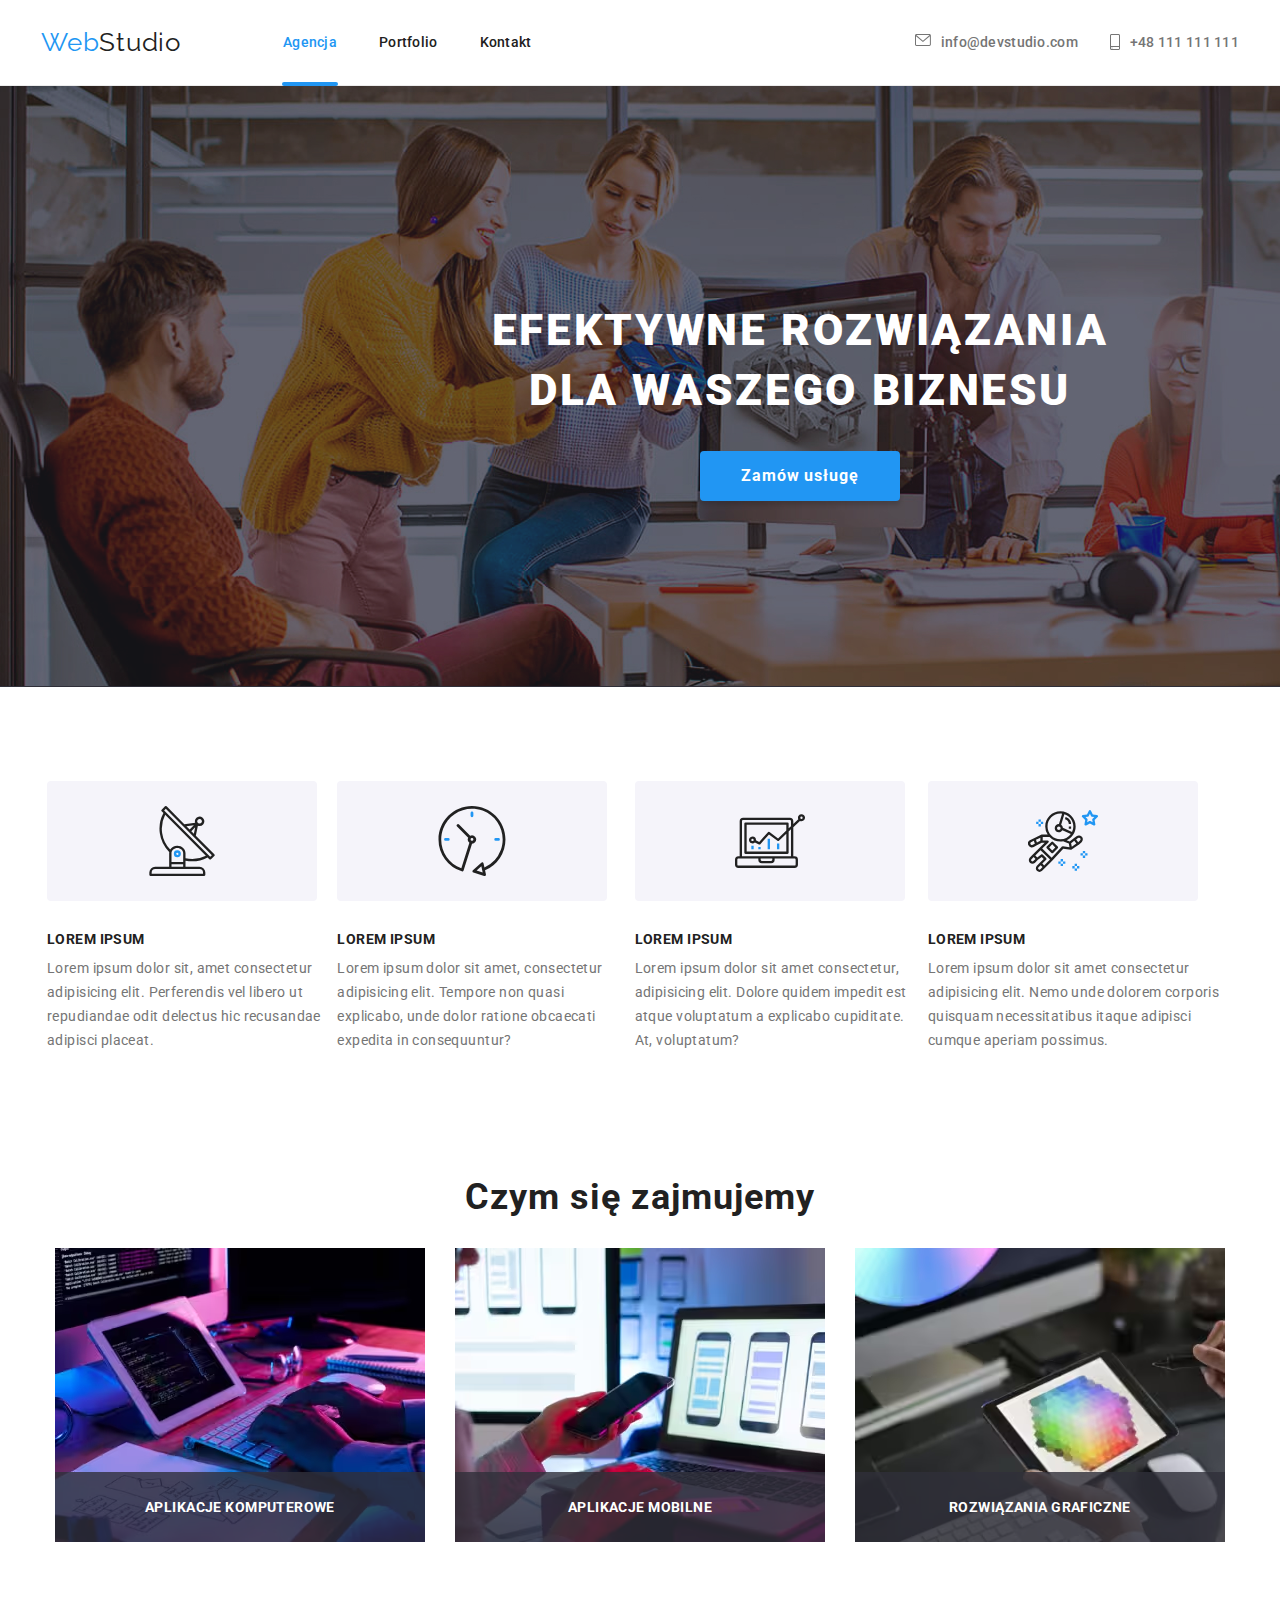
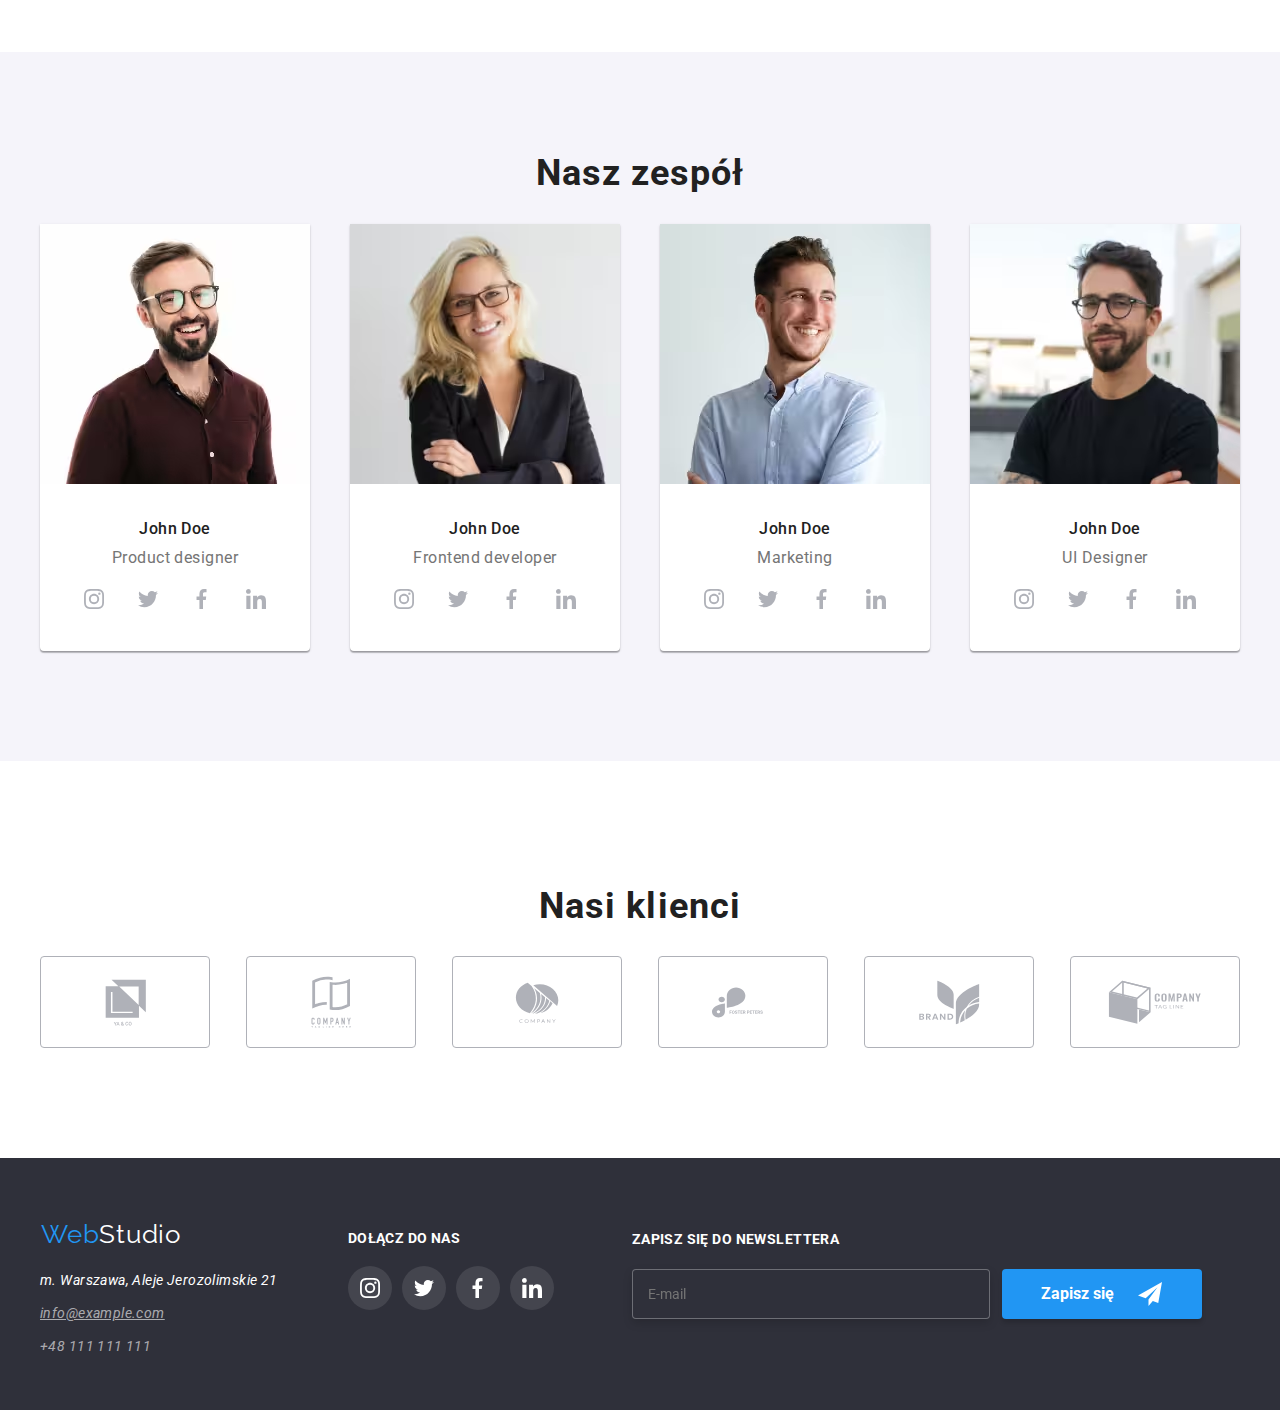
==== commit 2d268d17: "Hw06 v.1.1" ====
--- a/index.html
+++ b/index.html
@@ -25,7 +25,7 @@
         <!--formularz w oknie modalnym-->
         <div class="form-modal">
           <h2>Zostaw swoje dane w formularzu poniżej</h2>
-          <form name="order_form" id="form_modal" action="">
+          <form name="order_form" id="form_modal">
           <ul>
             <li><!--Imie form-modal-->
             <label for="username">
@@ -34,7 +34,7 @@
                <svg width="12px" height="12px">
                 <use href="./images/icons.svg#icon-name_icon_modal">
                 </use>
-                </svg><input type="text" name="username"/>
+                </svg><input type="text" id="username" name="username"/>
                 </div>
             </label>
           </li>
@@ -44,7 +44,7 @@
           <svg width="13px" height="13px">
                 <use href="./images/icons.svg#icon-phone_icon_modal"></use>
           </svg>
-          <input type="text" name="phone-number"/>
+          <input type="text" id="phone-number" name="phone-number"/>
           </div></label>
         </li>
             <li><!--E-mail form-modal-->
@@ -53,7 +53,7 @@
           <svg width="15px" height="12px">
                 <use href="./images/icons.svg#icon-email_icon_modal"></use>
           </svg>
-          <input type="text" name="email"/>
+          <input type="text" id="email" name="email"/>
           </div>
         </label>
             </li>
@@ -63,11 +63,16 @@
          </label>
           </li>
           </ul><!--Checkbox i zgoda Regulaminu form-modal-->
-          <div class="modal-agreement">
-            <input name="checkbox" id="checkbox" type="checkbox">
-          </input>
-            <p>Oświadczam iż akceptuję <a href="">Regulamin</a> i <a href="">Politykę Prywatności.</a></p>
-          </div>
+          <label for="checkbox" class="modal-agreement">
+              <input name="checkbox" id="checkbox" type="checkbox">
+              <div class="checkbox-icon">
+              <svg width="11px" height="8px">
+                <use href="./images/icons.svg#icon-checkbox_modal"></use>
+              </svg>
+            </div>
+            </input>
+            <span class="agreement">Oświadczam iż akceptuję <a href="">Regulamin</a> i <a href="">Politykę Prywatności.</a></span>
+        </label>
           <button type="submit">Wyślij</button>
           </form>
         </div>
@@ -574,11 +579,11 @@
           </ul>
         </div>
         <div class="footer-right">
-          <form name="form-footer" action="">
-            <label id="email-newsletter" for="email-newsletter">ZAPISZ SIĘ DO NEWSLETTERA</label>
+          <form name="form-footer">
+            <label for="email-newsletter">ZAPISZ SIĘ DO NEWSLETTERA
             <div class="form-footer">
-              <input type="email" text="E-mail" name="email-newsletter" placeholder="E-mail"/>
-            
+              <input type="email" id="email" text="E-mail" name="email-newsletter" placeholder="E-mail"/>
+            </label>
             <button type="submit" name="email-newsletter">
               <p>Zapisz się</p>
               <svg width="24px" height="24px">
--- a/css/styles.css
+++ b/css/styles.css
@@ -731,6 +731,7 @@
     line-height: 14px;
     letter-spacing: 0.01em;
     padding-left: 35px;
+    transition: cubic-bezier(0.4, 0, 0.2, 1);
 }
 .form-modal textarea:focus,
 .form-modal textarea:hover,
@@ -757,6 +758,7 @@
     height: 120px;
     resize:none;
     margin-top: 5px;
+    transition: cubic-bezier(0.4, 0, 0.2, 1);
 }
 .form-modal label{
     font-weight: 400;
@@ -779,8 +781,10 @@
     justify-content: center;
     position: relative;
 }
-.modal-agreement p{
-    padding-left: 5px;
+.modal-agreement span{
+    padding-left: 15px;
+    margin-top: 16px;
+    margin-bottom: 30px;
     font-weight: 400;
     font-size: 14px;
     line-height: 171%;
@@ -790,6 +794,48 @@
 .modal-agreement a{
     text-decoration-line: underline;
     color: #2196F3;
+}
+label.modal-agreement{
+    padding: 0;
+    position: relative;
+}
+
+label.modal-agreement span.agreement::before,
+label.modal-agreement .checkbox-icon{
+    position: absolute;
+    margin: auto;
+    width: 16px;
+    height: 15px;
+}
+label.modal-agreement span.agreement:hover{
+    cursor:pointer;
+}
+label.modal-agreement span.agreement::before{
+    content: '';
+    background: #FFFFFF;
+    border-radius: 2px;
+    border: #000000 solid 2px;
+    top: 20px;
+    left: 10px;
+}
+.checkbox-icon{
+    display: block;
+    visibility: hidden;
+    top: 20px;
+    left: 10px;
+    background: #2196F3;
+    border-radius: 2px;
+    z-index: 2;
+}
+.checkbox-icon svg{
+    top: 3px;
+    left: 3px;
+    fill: #FFFFFF;
+}
+input[type="checkbox"]:checked + .checkbox-icon{
+    content: '';
+    visibility: visible;
+    transition: cubic-bezier(0.4, 0, 0.2, 1);
 }
 #checkbox{
     width: 16px;
@@ -797,8 +843,9 @@
     border: 2px solid #000000;
     border-radius: 2px;
     position: absolute;
-    top:36%;
-    left:3px;
+    top: 37%;
+    left: 10px;
+    display: none;
 }
 .form-modal button{
     width: 200px;
@@ -822,5 +869,6 @@
     padding-left: 15px;
     margin-right: 12px;
     color:#FFFFFF;
-}
-
+    transition: cubic-bezier(0.4, 0, 0.2, 1);
+}
+
